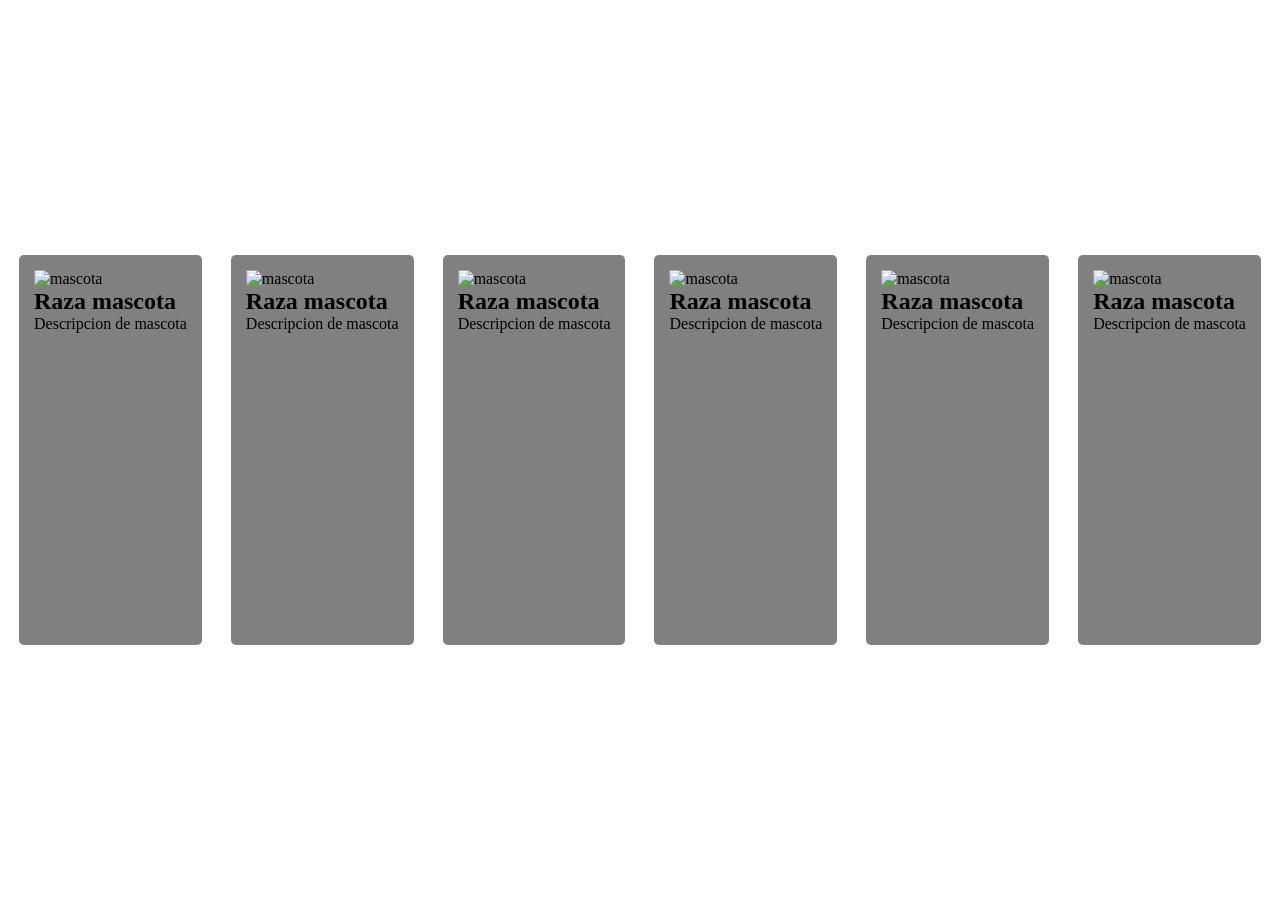
==== mascotas.html @ d41b2a32 "Add files via upload" ====
<!DOCTYPE html>
<html>
    <head>
    <meta charset="UTF-8">
    <meta name="viewport" content="width=device-width, initial-scale=1.0">
    <link rel="stylesheet" href="styles-mascotas.css">
    <title>Portafolio</title>
</head>
<body>
    <section id="contenedor-mascotas">
        <div class="mascota">
            <img class="foto-mascota" href="./images/gato.jpg" alt="mascota">
            <article class="mascota-descipcion">
                <h2>Raza mascota</h2>
                <p>Descripcion de mascota</p>
            </article>
        </div>
        <div class="mascota">
            <img class="foto-mascota" href="" alt="mascota">
            <article class="mascota-descipcion">
                <h2>Raza mascota</h2>
                <p>Descripcion de mascota</p>
            </article>
        </div>
        <div class="mascota">
            <img class="foto-mascota" href="" alt="mascota">
            <article class="mascota-descipcion">
                <h2>Raza mascota</h2>
                <p>Descripcion de mascota</p>
            </article>
        </div>
        <div class="mascota">
            <img class="foto-mascota" href="" alt="mascota">
            <article class="mascota-descipcion">
                <h2>Raza mascota</h2>
                <p>Descripcion de mascota</p>
            </article>
        </div>
        <div class="mascota">
            <img class="foto-mascota" href="" alt="mascota">
            <article class="mascota-descipcion">
                <h2>Raza mascota</h2>
                <p>Descripcion de mascota</p>
            </article>
        </div>
        <div class="mascota">
            <img class="foto-mascota" href="" alt="mascota">
            <article class="mascota-descipcion">
                <h2>Raza mascota</h2>
                <p>Descripcion de mascota</p>
            </article>
        </div>
    </section>
</body>
</html>
---- styles-mascotas.css ----
* {
    padding: 0;
    margin: 0;
}

#contenedor-mascotas {
    display: flex;
    gap: 10px;
    height: 100vh;
    align-items: center;
    justify-content: space-evenly;
}

.mascota {
    height: 40vh;
    background-color: gray;
    border-radius: 5px;
    padding: 15px;
}

.mascota.foto-mascota {
    height: 100%;
    width: 100%;
}
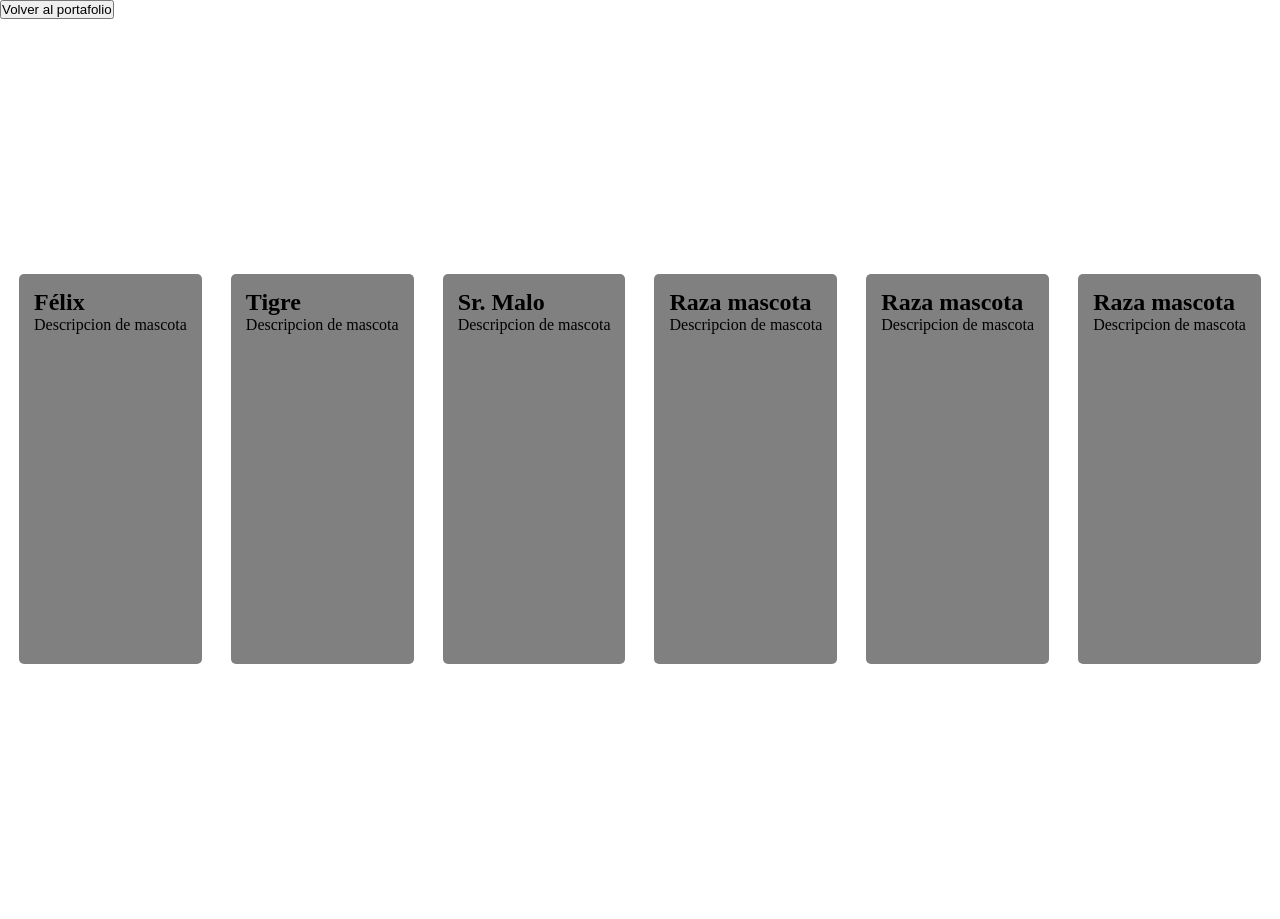
==== commit 87a6719e: "Refactor mascota entries with specific names" ====
--- a/mascotas.html
+++ b/mascotas.html
@@ -7,49 +7,44 @@
     <title>Portafolio</title>
 </head>
 <body>
+    <a href="index.html"><button id="volver-boton">Volver al portafolio</button></a>
     <section id="contenedor-mascotas">
-        <div class="mascota">
-            <img class="foto-mascota" href="./images/gato.jpg" alt="mascota">
+        <div class="mascota" id="felix">
             <article class="mascota-descipcion">
-                <h2>Raza mascota</h2>
-                <p>Descripcion de mascota</p>
+                <h2 class="nombre">Félix</h2>
+                <p class="descripcion">Descripcion de mascota</p>
+            </article>
+        </div>
+        <div class="mascota" id="tigre">
+            <article class="mascota-descipcion">
+                <h2 class="nombre">Tigre</h2>
+                <p class="descripcion">Descripcion de mascota</p>
+            </article>
+        </div>
+        <div class="mascota" id="malo">
+            <article class="mascota-descipcion">
+                <h2 class="nombre">Sr. Malo</h2>
+                <p class="descripcion">Descripcion de mascota</p>
             </article>
         </div>
         <div class="mascota">
-            <img class="foto-mascota" href="" alt="mascota">
             <article class="mascota-descipcion">
-                <h2>Raza mascota</h2>
-                <p>Descripcion de mascota</p>
+                <h2 class="nombre">Raza mascota</h2>
+                <p class="descripcion">Descripcion de mascota</p>
             </article>
         </div>
         <div class="mascota">
-            <img class="foto-mascota" href="" alt="mascota">
             <article class="mascota-descipcion">
-                <h2>Raza mascota</h2>
-                <p>Descripcion de mascota</p>
+                <h2 class="nombre">Raza mascota</h2>
+                <p class="descripcion">Descripcion de mascota</p>
             </article>
         </div>
         <div class="mascota">
-            <img class="foto-mascota" href="" alt="mascota">
             <article class="mascota-descipcion">
-                <h2>Raza mascota</h2>
-                <p>Descripcion de mascota</p>
-            </article>
-        </div>
-        <div class="mascota">
-            <img class="foto-mascota" href="" alt="mascota">
-            <article class="mascota-descipcion">
-                <h2>Raza mascota</h2>
-                <p>Descripcion de mascota</p>
-            </article>
-        </div>
-        <div class="mascota">
-            <img class="foto-mascota" href="" alt="mascota">
-            <article class="mascota-descipcion">
-                <h2>Raza mascota</h2>
-                <p>Descripcion de mascota</p>
+                <h2 class="nombre">Raza mascota</h2>
+                <p class="descripcion">Descripcion de mascota</p>
             </article>
         </div>
     </section>
 </body>
-</html>+</html>
